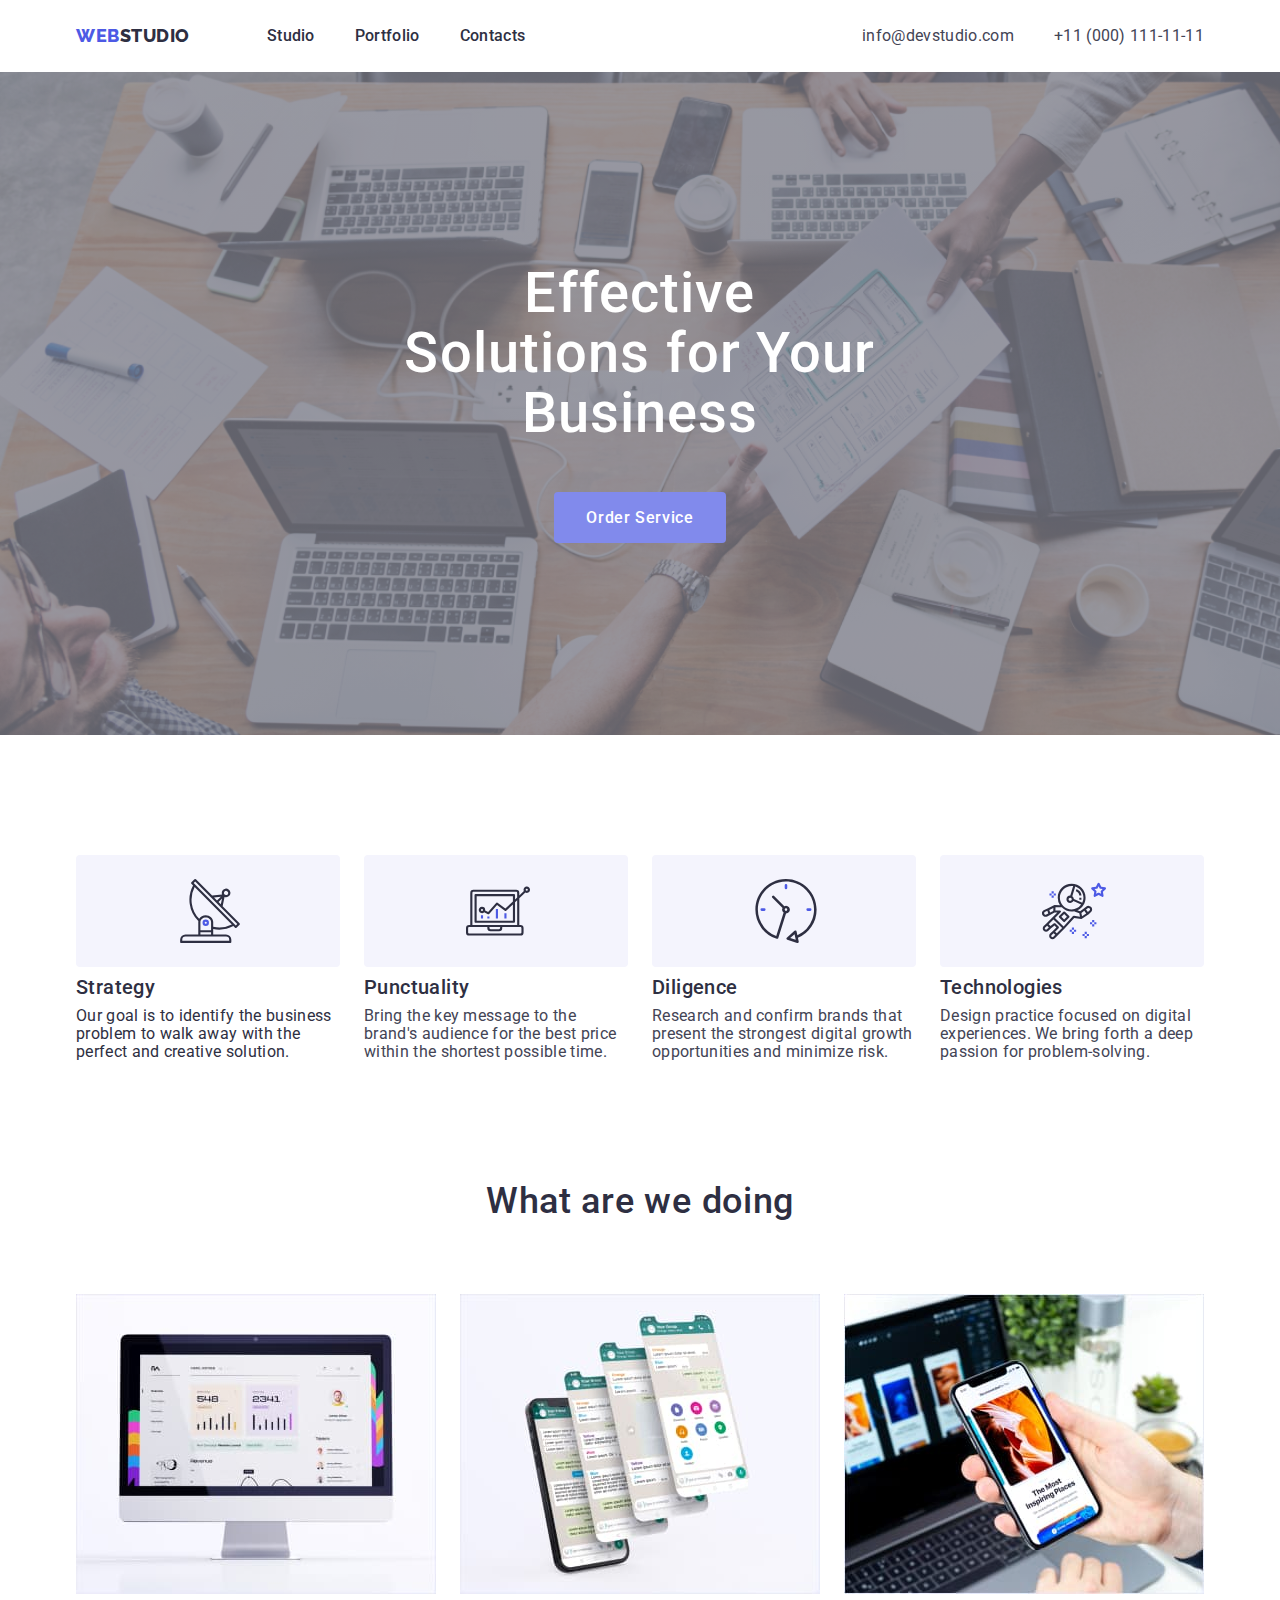
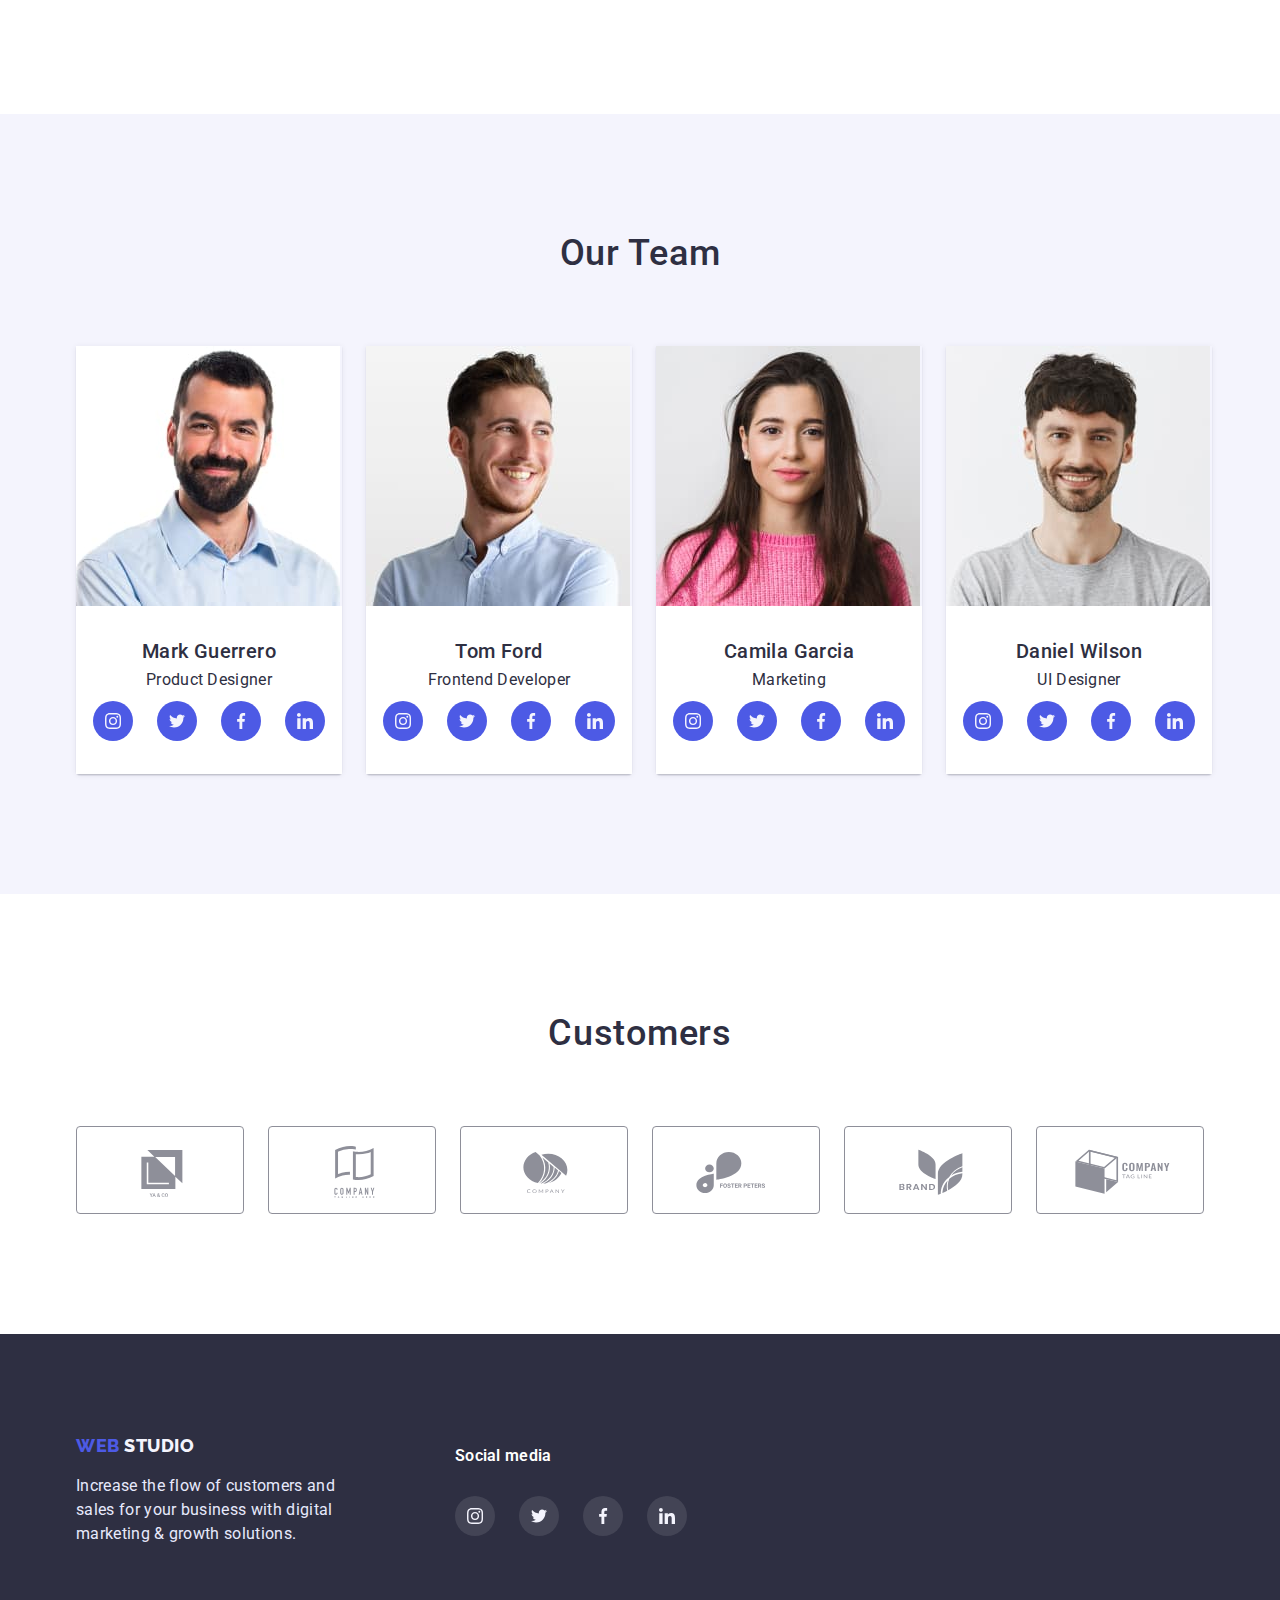
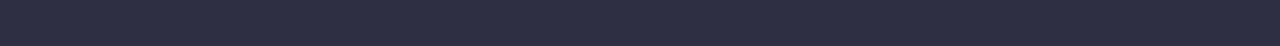
==== index.html @ 5c4ad06b "new repository" ====
<!DOCTYPE html>
<html lang="en">
  <head>
    <meta charset="UTF-8" />
    <meta http-equiv="X-UA-Compatible" content="IE=edge" />
    <meta name="viewport" content="width=device-width, initial-scale=1.0" />
    <title>Document</title>
  <link rel="preconnect" href="https://fonts.googleapis.com">
  <link rel="preconnect" href="https://fonts.gstatic.com" crossorigin>
  <link href="https://fonts.googleapis.com/css2?family=Raleway:wght@800&family=Roboto:wght@400;500&display=swap"
    rel="stylesheet">
    <link rel="stylesheet" href="https://cdn.jsdelivr.net/npm/modern-normalize@1.1.0/modern-normalize.min.css">
    <link rel="stylesheet" href="./css/styles.css">
  </head>
  <!-- Страница -->
  <body>
    <!--Шапка сайта-->
    <header class="header">
      <div class="container">
        <nav class="navigation">
          <a href="/index.html" class="logo link"> <span class="logo-colored">Web</span>Studio</a>
          <ul class="menu list">
            <li class="menu-item"><a class="link" href="">Studio</a></li>
            <li class="menu-item"><a class="link" href="./portfolio.html" target="_blank">Portfolio</a></li>
            <li class="menu-item"><a class="link" href="">Contacts</a></li>
          </ul>
        </nav>
        <ul class="contacts list">
          <li class="telephone"><a class="link" href="mailto:">info@devstudio.com</a></li>
          <li class="mail"><a class="link" href="tel:+110001111111"> +11 (000) 111-11-11 </a></li>
        </ul>
      </div>
    </header>
    <!-- Основной контент -->
    <main>
      <!-- Главная секция -->
      <section class="section hero">
        <div class="container">
          <h1 class="hero-title">Effective Solutions for Your Business</h1>
          <button type="button" class="button-order">Order Service</button>
        </div>
      </section>
      <!-- О компании -->
      <section class="about-section section">
        <div class="container">
          <h2 class="about-title visually-hidden">Characteristic of our company</h2>
          <ul class="list">
            <li class="item">
              <div class="icon-contener">
                <svg class="about-icon">
                  <use href="./images/sprite.svg#icon-antenna-1" width="64" height="64"></use>
                </svg>
              </div>
              <h3 class="item-title">Strategy</h3>
              <p class="item-text">
                Our goal is to identify the business problem to walk away with the perfect and
                creative solution.
              </p>
            </li>
            <li class="item">
              <div class="icon-contener">
                <svg class="about-icon">
                  <use href="./images/sprite.svg#icon-diagram-1" width="64" height="64"></use>
                </svg>
              </div>
              <h3 class="item-title">Punctuality</h3>
              <p>
                Bring the key message to the brand's audience for the best price within the shortest
                possible time.
              </p>
            </li>
            <li class="item">
              <div class="icon-contener">
                <svg class="about-icon">
                  <use href="./images/sprite.svg#icon-clock-1" width="64" height="64"></use>
                </svg>
              </div>
              <h3 class="item-title">Diligence</h3>
              <p>
                Research and confirm brands that present the strongest digital growth opportunities
                and minimize risk.
              </p>
            </li>
            <li class="item">
              <div class="icon-contener">
                <svg class="about-icon">
                  <use href="./images/sprite.svg#icon-astronaut-1" width="64" height="64"></use>
                </svg>
              </div>
              <h3 class="item-title">Technologies</h3>
              <p>
                Design practice focused on digital experiences. We bring forth a deep passion for
                problem-solving.
              </p>
            </li>
          </ul>
        </div>
      </section>
      <!-- Виды услуг -->
      <section class="activity-section section">
        <div class="container">
          <h2 class="title">What are we doing</h2>
          <ul class="list activity-section-list">
            <li class="item">
              <img class="activity-img"
                src="./images/about/monitore.jpg"
                alt="monitor on a white background"
                width="360"
                height="300"
              />
            </li>
            <li class="item">
              <img class="activity-img"
                src="./images/about/smartphones.jpg"
                alt="photo showing various applications in the smartphone"
                width="360"
                height="300"
              />
            </li>
            <li class="item">
              <img class="activity-img"
                src="./images/about/smartphone-monitor.jpg"
                alt="a photo of a smartphone on the background of a laptop"
                width="360"
                height="300"
              />
            </li>
          </ul>
        </div>
      </section>
      <!-- Команда -->
      <section class="team-section section">
        <div class="container">
          <h2 class="title">Our Team</h2>
          <ul class="list">
            <li class="item">
              <img class="team-img"
                src="./images/emploees/img.jpg"
                alt="photo Mark Guerrero"
                width="264"
                height="260"
              />
              <div class="employe-card">
                <h3 class="item-title">Mark Guerrero</h3>
              <p class="item-text">Product Designer</p>
              <ul class="social-list-item list">
                <li class="social-link">
                  <a class="social-list-link" href="">
                  <svg class="social-list-icon">
                  <use href="./images/sprite.svg#icon-instagram-2" width="16" heght="16"></use>
                </svg>
              </a>
              </li>
                <li class="social-link">
                  <a class="social-list-link" href="">
                    <svg class="social-list-icon">
                    <use href="./images/sprite.svg#icon-twitter-1" width="16" heght="16"></use>
                  </svg>
                </a>
                </li>
                <li class="social-link">
                  <a class="social-list-link" href="">
                    <svg class="social-list-icon">
                    <use href="./images/sprite.svg#icon-facebook-1" width="16" heght="16"></use>
                  </svg>
                </a>
                </li>
                <li class="social-link">
                  <a class="social-list-link" href="">
                    <svg class="social-list-icon">
                    <use href="./images/sprite.svg#icon-linkedin-1" width="16" heght="16"></use>
                  </svg>
                </a>
                </li>
              </ul>
              </div>
            </li>
            <li class="item">
              <img class="team-img"
              src="./images/emploees/photo1.jpg" alt="photo Tom Ford" width="264" height="260" />
              <div class="employe-card">
                <h3 class="item-title">Tom Ford</h3>
                <p class="item-text">Frontend Developer</p>
                <ul class="social-list-item list">
                  <li class="social-link">
                    <a class="social-list-link" href="">
                    <svg class="social-list-icon">
                    <use href="./images/sprite.svg#icon-instagram-2" width="16" heght="16"></use>
                  </svg>
                </a>
                </li>
                  <li class="social-link">
                    <a class="social-list-link" href="">
                      <svg class="social-list-icon">
                      <use href="./images/sprite.svg#icon-twitter-1" width="16" heght="16"></use>
                    </svg>
                  </a>
                  </li>
                  <li class="social-link">
                    <a class="social-list-link" href="">
                      <svg class="social-list-icon">
                      <use href="./images/sprite.svg#icon-facebook-1" width="16" heght="16"></use>
                    </svg>
                  </a>
                  </li>
                  <li class="social-link">
                    <a class="social-list-link" href="">
                      <svg class="social-list-icon">
                      <use href="./images/sprite.svg#icon-linkedin-1" width="16" heght="16"></use>
                    </svg>
                  </a>
                  </li>
                </ul>
              </div>
            </li>
            <li class="item">
              <img class="team-img"
                src="./images/emploees/photo2.jpg"
                alt="photo Camila Garcia"
                width="264"
                height="260"
              />
              <div class="employe-card">
                <h3 class="item-title">Camila Garcia</h3>
                <p class="item-text">Marketing</p>
                <ul class="social-list-item list">
                  <li class="social-link">
                    <a class="social-list-link" href="">
                    <svg class="social-list-icon">
                    <use href="./images/sprite.svg#icon-instagram-2" width="16" heght="16"></use>
                  </svg>
                </a>
                </li>
                  <li class="social-link">
                    <a class="social-list-link" href="">
                      <svg class="social-list-icon">
                      <use href="./images/sprite.svg#icon-twitter-1" width="16" heght="16"></use>
                    </svg>
                  </a>
                  </li>
                  <li class="social-link">
                    <a class="social-list-link" href="">
                      <svg class="social-list-icon">
                      <use href="./images/sprite.svg#icon-facebook-1" width="16" heght="16"></use>
                    </svg>
                  </a>
                  </li>
                  <li class="social-link">
                    <a class="social-list-link" href="">
                      <svg class="social-list-icon">
                      <use href="./images/sprite.svg#icon-linkedin-1" width="16" heght="16"></use>
                    </svg>
                  </a>
                  </li>
                </ul>
              </div>
            </li>
            <li class="item">
              <img class="team-img"
                src="./images/emploees/photo3.jpg"
                alt="photo Daniel Wilson"
                width="264"
                height="260"
              />
              <div class="employe-card">
                <h3 class="item-title">Daniel Wilson</h3>
                <p class="item-text">UI Designer</p>
                <ul class="social-list-item list">
                  <li class="social-link">
                    <a class="social-list-link" href="">
                    <svg class="social-list-icon">
                    <use href="./images/sprite.svg#icon-instagram-2" width="16" heght="16"></use>
                  </svg>
                </a>
                </li>
                  <li class="social-link">
                    <a class="social-list-link" href="">
                      <svg class="social-list-icon">
                      <use href="./images/sprite.svg#icon-twitter-1" width="16" heght="16"></use>
                    </svg>
                  </a>
                  </li>
                  <li class="social-link">
                    <a class="social-list-link" href="">
                      <svg class="social-list-icon">
                      <use href="./images/sprite.svg#icon-facebook-1" width="16" heght="16"></use>
                    </svg>
                  </a>
                  </li>
                  <li class="social-link">
                    <a class="social-list-link" href="">
                      <svg class="social-list-icon">
                      <use href="./images/sprite.svg#icon-linkedin-1" width="16" heght="16"></use>
                    </svg>
                  </a>
                  </li>
                </ul>
              </div>
            </li>
          </ul>
        </div>
      </section>
      <section class="customers section">
        <div class="container">
          <h2 class="customers-title title">Customers</h2>
          <ul class="customers-list list">
            <li class="customers-item"><a href="" class="customers-link"><svg class="customers-icon">
              <use href="./images/sprite.svg#icon-Logo" width="104" height="56"></use>
            </svg></a></li>
            <li class="customers-item"><a href="" class="customers-link"><svg class="customers-icon">
              <use href="./images/sprite.svg#icon-Logo-1" width="104" height="56"></use>
            </svg></a></li>
            <li class="customers-item"><a href="" class="customers-link"><svg class="customers-icon">
              <use href="./images/sprite.svg#icon-Logo-2" width="104" height="56"></use>
            </svg></a></li>
            <li class="customers-item"><a href="" class="customers-link"><svg class="customers-icon">
              <use href="./images/sprite.svg#icon-Logo-3" width="104" height="56"></use>
            </svg></a></li>
            <li class="customers-item"><a href="" class="customers-link"><svg class="customers-icon">
              <use href="./images/sprite.svg#icon-Logo-4" width="104" height="56"></use>
            </svg></a></li>
            <li class="customers-item"><a href="" class="customers-link"><svg class="customers-icon">
              <use href="./images/sprite.svg#icon-Logo-5" width="104" height="56"></use>
            </svg></a></li>
          </ul>
        </div>

      </section>
    </main>
    <!-- Підвал -->
    <footer class="footer">
      <div class="container footer-conteiner">
        <div class="first-part">
        <a href="/index.html" class="logo link"><span class="logo-colored">Web</span> <span class="white-logo">Studio</span></a>
      <p class="text">
        Increase the flow of customers and <br />
        sales for your business with digital <br />
        marketing & growth solutions.
      </p>
    </div>
      <div class="social-netwoks">
        <p class="social-media">Social media</p>
        <ul class="social-list-item list">
          <li class="social-link">
            <a class="social-list-link " href="">
            <svg class="social-list-icon">
            <use href="./images/sprite.svg#icon-instagram-2" width="16" heght="16"></use>
          </svg>
        </a>
        </li>
          <li class="social-link">
            <a class="social-list-link" href="">
              <svg class="social-list-icon">
              <use href="./images/sprite.svg#icon-twitter-1" width="16" heght="16"></use>
            </svg>
          </a>
          </li>
          <li class="social-link">
            <a class="social-list-link" href="">
              <svg class="social-list-icon">
              <use href="./images/sprite.svg#icon-facebook-1" width="16" heght="16"></use>
            </svg>
          </a>
          </li>
          <li class="social-link">
            <a class="social-list-link" href="">
              <svg class="social-list-icon">
              <use href="./images/sprite.svg#icon-linkedin-1" width="16" heght="16"></use>
            </svg>
          </a>
          </li>
        </ul>
      </div>
      </div>
    </footer>
  </body>
</html>
---- css/styles.css ----
:root {
--primary-text-color:#434455;
--title-text-color:#2E2F42;
--accent-color:#4D5AE5;
--primary-white-colir: #FFFFFF;
}
body {
    background: var(--primary-white-colir);
    color: var(--primary-text-color); 
    font-family: 'Roboto', sans-serif;
        font-size: 16px;
        letter-spacing: 0.02em;
}
h1,
h2,
h3,
h4,
p {
    margin-top: 0;
    margin-bottom: 0;
}
ul, ol {
    margin-top: 0;
    margin-bottom: 0;
    padding-left: 0;
}
img {
    display: block;
}
.list  {
    list-style: none;
}
.link {
    text-decoration: none;
}
.container {
    width: 1158px;
    margin-left: auto;
    margin-right: auto;
    padding-left: 15px;
    padding-right: 15px;
   
}
/* Шапка сайта */
.header .container {
    display: flex;
    align-items: center;
    
}
.navigation {
    display: flex;
    align-items: center;
}
.menu.list {
    display: flex;
    align-items: center;
}
.contacts.list {
    display: flex;
    align-items: center;
    margin-left: auto;
}
.logo { padding-top: 24px;
    padding-bottom: 24px;
    margin-right: 77px;
    color: var(--title-text-color);
font-family: 'Raleway', sans-serif;
    font-weight: 800;
    font-size: 18px;
    line-height: 1.33;
    letter-spacing: 0.03em;
    text-transform: uppercase;
    }
    .logo-colored {
        color: var(--accent-color);
    }
    .menu-item:not(:last-child) {
margin-right: 40px;
    }
    .telephone {
        margin-right: 40px;
    }
 .menu .link {
    padding-top: 24px;
    padding-bottom: 24px;
    color: var(--title-text-color);
        font-weight: 500;
        font-size: 16px;
        line-height: 1.5;
        letter-spacing: 0.02em;   
}
.menu .link:hover,
.menu .link:focus {
color: var(--primary-text-color);
}
.menu .link:active {
    color: var(--accent-color);
}

.contacts .link {
    padding-top: 24px;
    padding-bottom: 24px;
color: var(--primary-text-color);
    font-size: 16px;
    line-height: 1.5;
    letter-spacing: 0.02em;
    
}
.contacts .link:hover,
.contacts .link:focus {
color: var(--accent-color);
}
/* Главная секция */
.hero {
    background-image: linear-gradient(to right,rgba(46, 47, 66, 0.7), rgba(46, 47, 66, 0.7)), url(../images/hero.jpg);
    background-size: cover;
    background-repeat: no-repeat;
    background-color:  #2E2F42;
    opacity: 0.7;,;
}

.hero-title {
    margin-bottom: 48px;
    width: 492px;
    margin-left: auto;
    margin-right: auto;
color: var(--primary-white-colir);
    font-weight: 500;
    font-size: 56px;
    line-height: 1.07;
    text-align: center;
    letter-spacing: 0.02em;
}
.button-order {
    padding-left: 32px;
    padding-right: 32px;
    padding-top: 16px;
    padding-bottom: 16px;
    border-radius: 4px;
    border: none;
    color: var(--primary-white-colir);
    background: var(--accent-color); 
        font-weight: 500;
        font-size: 16px;
        line-height: 1.19;
        display: flex;
        align-items: center;
        letter-spacing: 0.04em;
        cursor: pointer;
        font-family: inherit;
        margin-left: auto;
        margin-right: auto;
}
.button-order:hover 
.button-order:focus {
    color: var(--primary-white-colir);
    background: var(--accent-color);
    box-shadow: 0px 1px 6px rgba(46, 47, 66, 0.08), 0px 1px 1px rgba(46, 47, 66, 0.16), 0px 2px 1px rgba(46, 47, 66, 0.08);
}
.button-order:active {
    color: var(--primary-white-colir);
    background: #404BBF;
    box-shadow: 0px 4px 4px rgba(0, 0, 0, 0.15);
}
/* Cекции */
.hero.section {
    padding-top: 192px;
    padding-bottom: 192px;
}
.activity-section.section
{
    padding-top: 0px;
}
.team-section {
   background:  #F4F4FD;
}
.about-title {
    color: var(--title-text-color);
        font-weight: 500;
        font-size: 36px;
        line-height: 1.11;
        text-align: center;
        letter-spacing: 0.02em;
}
.section .title {
color: var(--title-text-color);
    font-weight: 500;
    font-size: 36px;
    line-height: 1.11;
    text-align: center;
    letter-spacing: 0.02em;
    
}
.section {
    padding-top: 120px;
    padding-bottom: 120px;
}
.section .item-text {
color: var(--title-text-color);
}
.title {
    margin-bottom: 72px;
}
.section .item-title {
    margin-bottom: 8px;
color: var(--title-text-color);
    font-weight: 500;
    font-size: 20px;
    line-height: 1.2;
    letter-spacing: 0.02em; 
}
.about-section .list {
    display: flex;
    }
.about-section .item:not(:nth-last-child(1)) {
    margin-right: 24px;
} 
.icon-contener {
    width: 264px;
    height: 112px;
    padding-top: 24px;
    padding-bottom: 24px;
    padding-left: 102px;
    padding-right: 102px;
    margin-bottom: 8px;
    background: #F4F4FD;
border-radius: 4px;
}
.about-icon {
    margin-left: auto;
    margin-right: auto;
}
.activity-section .list {
    display: flex;
    flex-wrap: wrap;
}
.activity-section .item:not(:nth-last-child(1)) {
    margin-right: 24px;
}
<!-- Команда -->

.team-section.section {
    background: #F4F4FD;
}
.team-section .list {
    display: flex;
}
.team-section .item {
    box-shadow: 0px 1px 6px rgba(46, 47, 66, 0.08), 0px 1px 1px rgba(46, 47, 66, 0.16), 0px 2px 1px rgba(46, 47, 66, 0.08);
border-radius: 0px 0px 4px 4px;
}
.employe-card { 
border: 1px solid var(--primary-white-colir);
padding-top: 32px;
padding-bottom: 32px;
padding-left: 16px;
padding-right: 16px;
text-align: center;
background: #FFFFFF;

}
.team-section .item:not(:nth-last-child(1)) {
    margin-right: 24px;
}

.social-list-item {
    display: flex;
    justify-content: center;
    gap: 24px;
    
}
.social-list-link {
    display: flex;
    justify-content: center;
    width: 40px;
    height: 40px;
    padding: 12px;
    border-radius: 50%;
    background-color: #4D5AE5;
    margin-top: 12px;
    fill: #4D5AE5;
   
}
.social-list-icon {
    color: #F4F4FD;
    
}
.customers-list {
    display: flex;
    justify-content: center;
    gap: 24px;
}
.customers-link {
    display: block;
    width: 168px;
    height: 88px;
    padding-left: 32px;
    padding-right: 32px;
    padding-top: 16px;
    padding-bottom: 16px;
    color: #8E8F99;
    border: 1px solid #8E8F99;
border-radius: 4px;
}
.customers-link:hover,
.customers-link:focus {
    border: 1px solid #4D5AE5;
border-radius: 4px;
color: #4D5AE5;
}
.customers-icon {
    fill: currentColor;
    
}
/* Підвал */
.footer-conteiner {
    display: flex;
    align-items: center;
    padding-top: 100px;
    padding-bottom: 100px;
}
.footer {
    background: var(--title-text-color);
}
.footer .first-part {
    margin-right: 120px;
}
.social-media {
    font-weight: 600;
font-size: 16px;
line-height: 1.5;
letter-spacing: 0.02em;
color: #FFFFFF;
margin-bottom: 16px;
}
.white-logo {
    color: #F4F4FD;
}
.footer .text {
    margin-top: 16px;
font-weight: 400;
font-size: 16px;
line-height: 1.5;
letter-spacing: 0.02em;
color: #E7E9FC;
}
.footer .social-list-link {
    display: flex;
    justify-content: center;
    width: 40px;
    height: 40px;
    border-radius: 50%;
    background: rgba(255, 255, 255, 0.1);
}
.footer .social-list-link:hover,
.footer .social-list-link:focus {
    background: #31D0AA;
}
/* ПОРТФОЛІО */
.visually-hidden { 
    position: absolute;
    width: 1px;
    height: 1px;
    margin: -1px;
    border: 0;
    padding: 0;
    clip: rect(0 0 0 0);
    overflow: hidden;
    } 
    
    .portfolio.section {
        background: #FFFFFF;
        padding-top: 96px;
        padding-bottom: 120px;
    }
    .filtr.list {
        display: flex;
        justify-content: center;
        margin-bottom: 72px;
    }
.filtr-btn {
    color: var(--accent-color);
    background: #F4F4FD;
    border: none;
    border-radius: 4px;
    padding-top: 12px;
    padding-bottom: 12px;
    padding-left: 24px;
    padding-right: 24px;
        font-weight: 500;
        font-size: 16px;
        line-height: 1.5;
        letter-spacing: 0.04em;
        cursor: pointer;
        font-family: inherit;
        margin-right: 24px;
}


.filtr-btn:hover,
.filtr-btn:focus {
    color: var(--primary-white-colir);
    background: var(--accent-color);
    box-shadow: 0px 3px 1px rgba(0, 0, 0, 0.1), 0px 2px 1px rgba(0, 0, 0, 0.08), 0px 2px 2px rgba(0, 0, 0, 0.12);
border-radius: 4px;

}
.portfolio .list {
    display: flex;
    flex-wrap: wrap;
    margin-top: -24px;
    margin-left: -24px;
}
.portfolio-list .item {
    flex-basis: calc(100% / 3 -24px);
    margin-left: 24px;
    margin-top: 24px;
    
box-shadow: 0px 1px 6px rgba(46, 47, 66, 0.08);
}

.portfolio-card {
    padding-top: 32px;
    padding-bottom: 32px;
    padding-left: 16px;
    border: 0.5px solid #F4F4FD;
box-shadow: 0px 1px 6px rgba(46, 47, 66, 0.08);
}
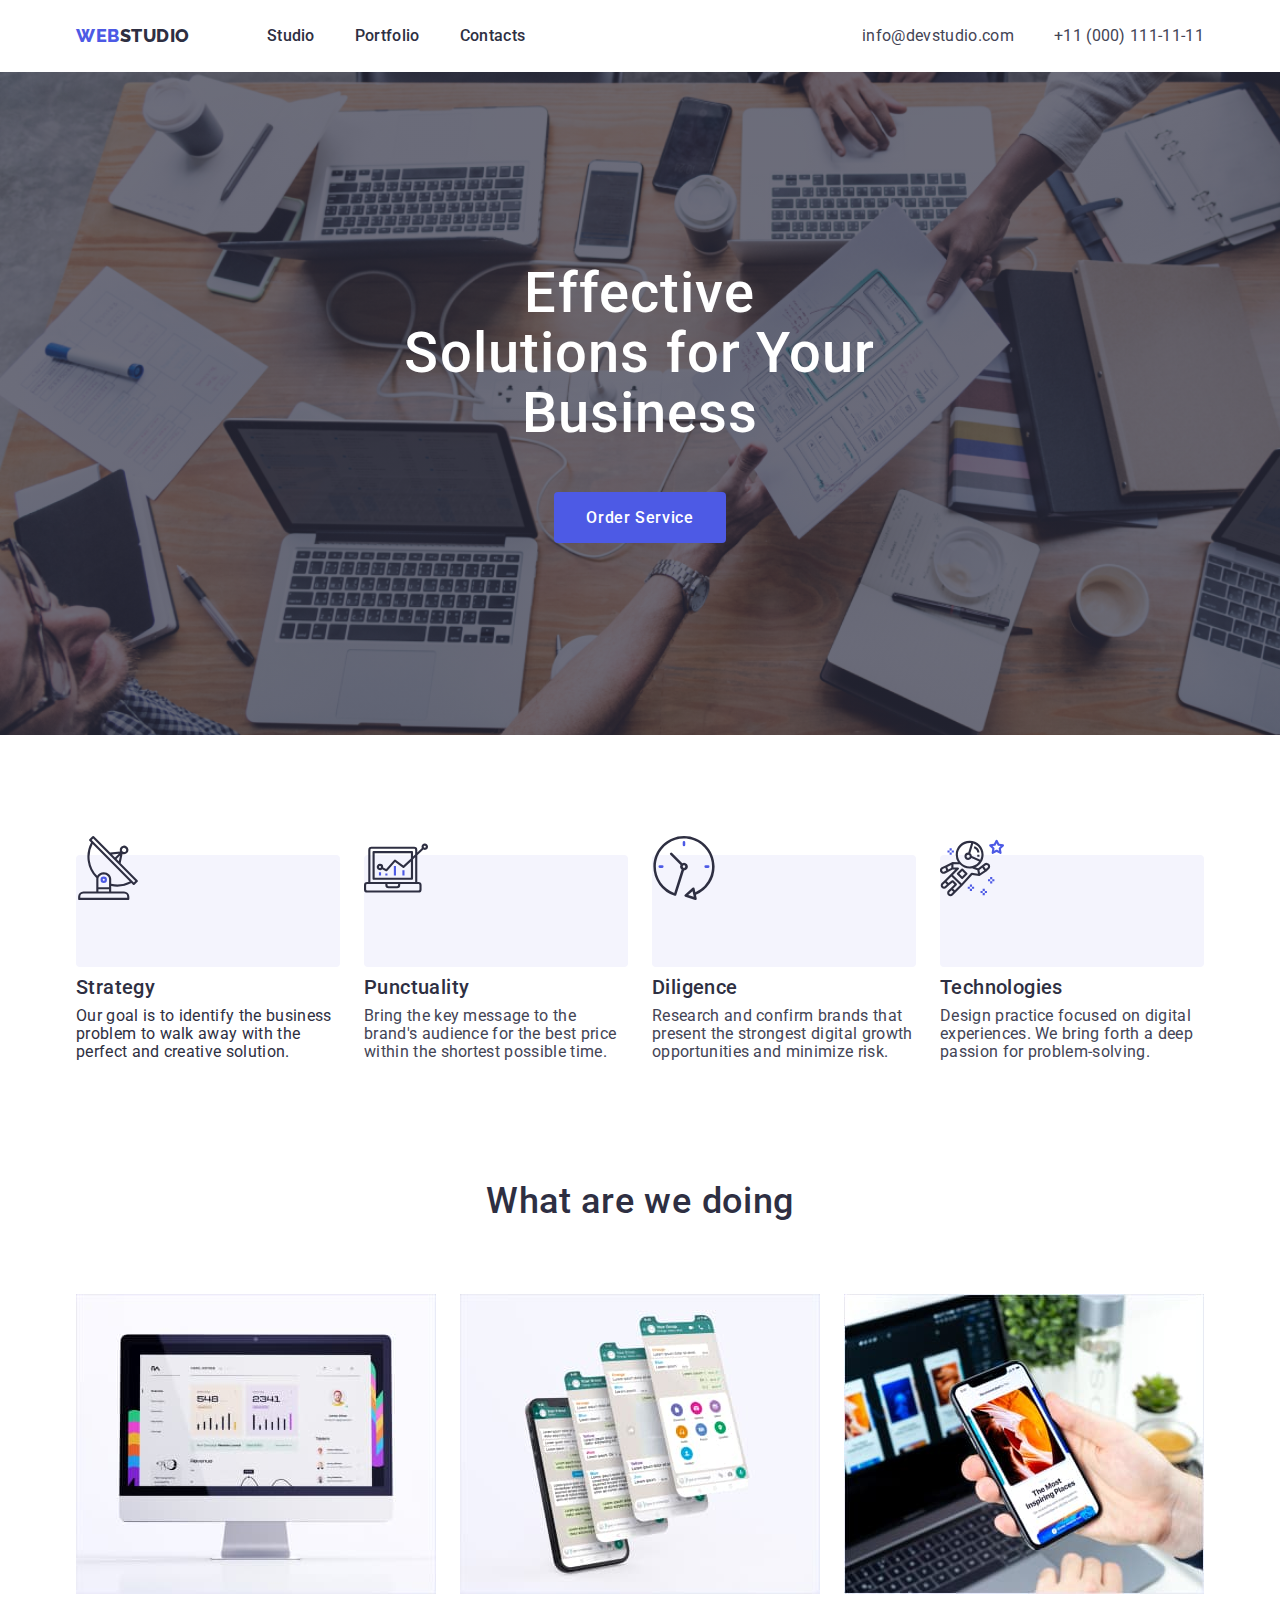
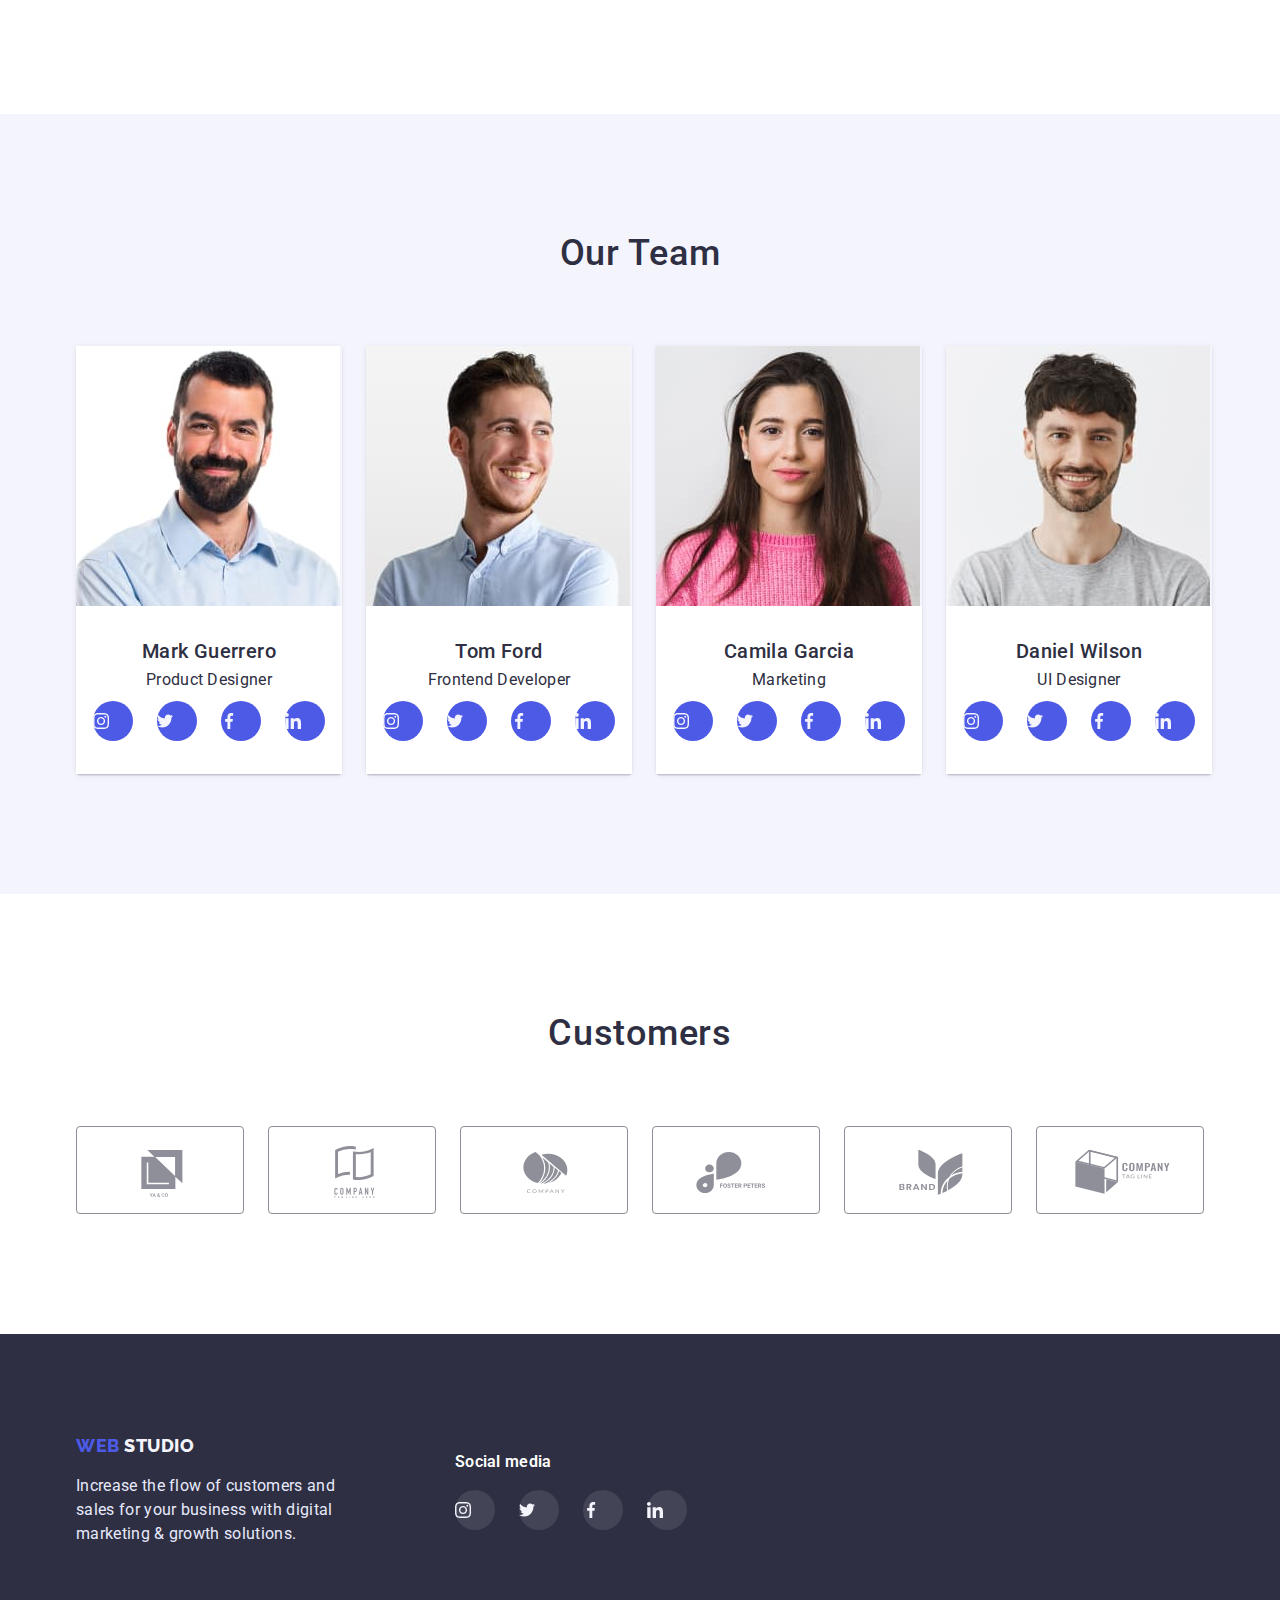
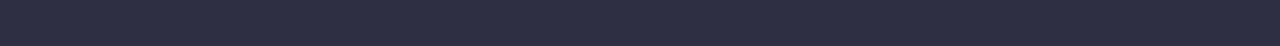
==== commit a1ada1ea: "fixed mistakes" ====
--- a/index.html
+++ b/index.html
@@ -304,23 +304,23 @@
         <div class="container">
           <h2 class="customers-title title">Customers</h2>
           <ul class="customers-list list">
-            <li class="customers-item"><a href="" class="customers-link"><svg class="customers-icon">
-              <use href="./images/sprite.svg#icon-Logo" width="104" height="56"></use>
-            </svg></a></li>
-            <li class="customers-item"><a href="" class="customers-link"><svg class="customers-icon">
-              <use href="./images/sprite.svg#icon-Logo-1" width="104" height="56"></use>
-            </svg></a></li>
-            <li class="customers-item"><a href="" class="customers-link"><svg class="customers-icon">
-              <use href="./images/sprite.svg#icon-Logo-2" width="104" height="56"></use>
-            </svg></a></li>
-            <li class="customers-item"><a href="" class="customers-link"><svg class="customers-icon">
-              <use href="./images/sprite.svg#icon-Logo-3" width="104" height="56"></use>
-            </svg></a></li>
-            <li class="customers-item"><a href="" class="customers-link"><svg class="customers-icon">
-              <use href="./images/sprite.svg#icon-Logo-4" width="104" height="56"></use>
-            </svg></a></li>
-            <li class="customers-item"><a href="" class="customers-link"><svg class="customers-icon">
-              <use href="./images/sprite.svg#icon-Logo-5" width="104" height="56"></use>
+            <li class="customers-item"><a href="" class="customers-link"><svg class="customers-icon" width="104" height="56">
+              <use href="./images/sprite.svg#icon-Logo"></use>
+            </svg></a></li>
+            <li class="customers-item"><a href="" class="customers-link"><svg class="customers-icon" width="104" height="56">
+              <use href="./images/sprite.svg#icon-Logo-1"></use>
+            </svg></a></li>
+            <li class="customers-item"><a href="" class="customers-link"><svg class="customers-icon" width="104" height="56">
+              <use href="./images/sprite.svg#icon-Logo-2"></use>
+            </svg></a></li>
+            <li class="customers-item"><a href="" class="customers-link"><svg class="customers-icon" width="104" height="56">
+              <use href="./images/sprite.svg#icon-Logo-3"></use>
+            </svg></a></li>
+            <li class="customers-item"><a href="" class="customers-link"><svg class="customers-icon" width="104" height="56">
+              <use href="./images/sprite.svg#icon-Logo-4"></use>
+            </svg></a></li>
+            <li class="customers-item"><a href="" class="customers-link"><svg class="customers-icon" width="104" height="56">
+              <use href="./images/sprite.svg#icon-Logo-5"></use>
             </svg></a></li>
           </ul>
         </div>
--- a/css/styles.css
+++ b/css/styles.css
@@ -42,6 +42,9 @@
    
 }
 /* Шапка сайта */
+.header-portfolio {
+    box-shadow: 0px 2px 1px rgba(46, 47, 66, 0.08), 0px 1px 1px rgba(46, 47, 66, 0.16), 0px 1px 6px rgba(46, 47, 66, 0.08);
+}
 .header .container {
     display: flex;
     align-items: center;
@@ -116,7 +119,6 @@
     background-size: cover;
     background-repeat: no-repeat;
     background-color:  #2E2F42;
-    opacity: 0.7;,;
 }
 
 .hero-title {
@@ -166,6 +168,9 @@
 .hero.section {
     padding-top: 192px;
     padding-bottom: 192px;
+    max-width: 1440px;
+    margin-left: auto;
+    margin-right: auto;
 }
 .activity-section.section
 {
@@ -218,10 +223,9 @@
 .icon-contener {
     width: 264px;
     height: 112px;
-    padding-top: 24px;
-    padding-bottom: 24px;
-    padding-left: 102px;
-    padding-right: 102px;
+   display: flex;
+   align-items: center;
+   justify-content: center;
     margin-bottom: 8px;
     background: #F4F4FD;
 border-radius: 4px;
@@ -267,18 +271,20 @@
     display: flex;
     justify-content: center;
     gap: 24px;
-    
-}
-.social-list-link {
-    display: flex;
-    justify-content: center;
+    margin-top: 12px;
+}
+.social-link {
     width: 40px;
     height: 40px;
-    padding: 12px;
+}
+.social-list-link {
+    display: flex;
+    justify-content: center;
+   width: 100%;
+   height: 100%;
+   align-items: center;
     border-radius: 50%;
     background-color: #4D5AE5;
-    margin-top: 12px;
-    fill: #4D5AE5;
    
 }
 .social-list-icon {
@@ -316,10 +322,11 @@
 .footer-conteiner {
     display: flex;
     align-items: center;
+   
+}
+.footer {
     padding-top: 100px;
     padding-bottom: 100px;
-}
-.footer {
     background: var(--title-text-color);
 }
 .footer .first-part {
@@ -344,11 +351,16 @@
 letter-spacing: 0.02em;
 color: #E7E9FC;
 }
-.footer .social-list-link {
-    display: flex;
-    justify-content: center;
+.footer .social-link {
     width: 40px;
     height: 40px;
+}
+.footer .social-list-link {
+    display: flex;
+    justify-content: center;
+    align-items: center;
+    width: 100%;
+    height: 100%;
     border-radius: 50%;
     background: rgba(255, 255, 255, 0.1);
 }
@@ -418,6 +430,10 @@
     
 box-shadow: 0px 1px 6px rgba(46, 47, 66, 0.08);
 }
+.portfolio-list .link: :hover,
+.portfolio-list .link: :focus {
+    box-shadow: 0px 1px 6px rgba(46, 47, 66, 0.08), 0px 1px 1px rgba(46, 47, 66, 0.16), 0px 2px 1px rgba(46, 47, 66, 0.08);
+}
 
 .portfolio-card {
     padding-top: 32px;
